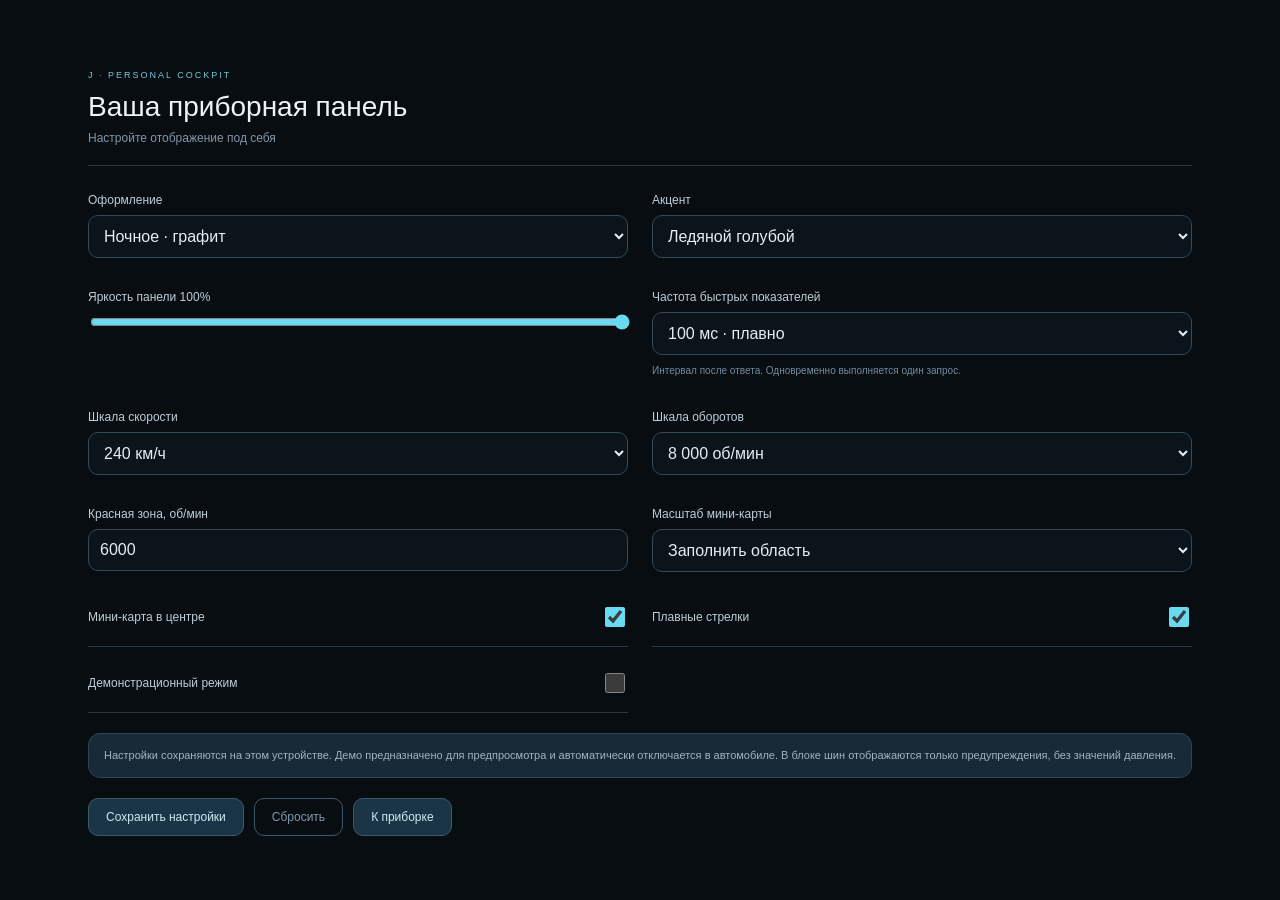
==== settings.html @ 28cd341b "1" ====
<!doctype html><html lang="ru"><head><meta charset="utf-8"><meta name="viewport" content="width=device-width,initial-scale=1"><title>Настройки · J Instrument</title><link rel="stylesheet" href="style.css"></head><body class="settings-page"><div id="settingsRoot"></div><script src="settings.js"></script></body></html>
---- style.css ----
:root{color-scheme:dark;--bg:#080d12;--panel:#10171f;--text:#edf4f9;--muted:#748493;--accent:#69daef;--accent-rgb:105,218,239;--line:#26313b;--brightness:1}*{box-sizing:border-box}html,body{margin:0;min-height:100%;background:var(--bg);font-family:"Segoe UI",Arial,sans-serif;color:var(--text)}body{overflow-x:hidden}button,input,select{font:inherit}button{cursor:pointer}button:focus-visible,input:focus-visible,select:focus-visible{outline:2px solid var(--accent);outline-offset:4px}[hidden]{display:none!important}.dashboard{max-width:2200px;min-height:100vh;margin:auto;padding:28px 42px 15px;background:radial-gradient(ellipse at 50% 8%,#15232d77,transparent 55%);filter:brightness(var(--brightness));display:flex;flex-direction:column}.topbar{display:flex;align-items:center;justify-content:space-between;gap:20px;height:58px;border-bottom:1px solid var(--line);padding-bottom:18px}.brand{display:flex;align-items:center;gap:15px}.brand-mark{font-size:42px;font-weight:300;font-style:italic;line-height:1}.brand-mark>span{color:var(--accent)}.brand strong{display:block;font-size:14px;letter-spacing:4px;font-weight:600}.brand small{display:block;color:var(--muted);font-size:9px;letter-spacing:2px;margin-top:6px}.top-center{display:flex;align-items:center;gap:28px}.connection{font-size:9px;letter-spacing:1.8px;color:var(--muted);display:flex;align-items:center;gap:9px}.connection i,.map-topline i{height:5px;width:5px;background:var(--muted);border-radius:50%;display:inline-block}.connection.live i{background:var(--accent);box-shadow:0 0 12px var(--accent)}.connection.live{color:#b4c9d5}.connection.warning i{background:#e8b366}.turn{font-size:24px;color:#28343e}.turn.active{color:#65ef9c;text-shadow:0 0 20px #65ef9c55}.top-actions{display:flex;align-items:center;gap:22px}.top-actions time{font-size:20px;font-variant-numeric:tabular-nums;font-weight:300;letter-spacing:2px}.icon-button{border:1px solid var(--line);background:#18212b55;color:#a7b6c2;width:38px;height:38px;border-radius:12px;display:grid;place-items:center}.icon-button:hover{color:var(--accent);border-color:var(--accent)}.icon-button svg{height:19px;width:19px;fill:none;stroke:currentColor;stroke-width:1.3}.instruments{display:grid;grid-template-columns:minmax(0,1fr) minmax(230px,.72fr) minmax(0,1fr);align-items:center;gap:12px;flex:1;padding:18px 0 8px}.well{min-width:0}.well-caption{font-size:9px;letter-spacing:2px;color:#96a5b1;padding:5px 0 3px;text-align:center}.well-caption>span{color:#465662;margin-right:8px}.gauge{position:relative;width:100%;aspect-ratio:1;isolation:isolate}.gauge svg{display:block;width:100%;height:100%;overflow:visible}.dial-rim{fill:url(#rim);stroke:#35434f;stroke-width:1}.dial-face{fill:url(#face);stroke:#06090c;stroke-width:3}.dial-tick{stroke:#6f818f;stroke-width:1.2}.dial-tick.major{stroke:#c1d0da;stroke-width:2.4}.dial-tick.hot{stroke:#e37770}.dial-label{fill:#c3d0d9;font-size:20px;font-weight:300;text-anchor:middle;dominant-baseline:central;font-variant-numeric:tabular-nums}.dial-label.hot{fill:#e39089}.dial-track{fill:none;stroke:#253642;stroke-width:3}.dial-progress{fill:none;stroke:var(--accent);stroke-width:4;stroke-linecap:round;filter:drop-shadow(0 0 4px rgba(var(--accent-rgb),.45))}.dial-red{stroke:#d46c65;stroke-width:4;fill:none}.needle{will-change:transform}.needle line{stroke:var(--accent);stroke-width:2.5;stroke-linecap:round;filter:drop-shadow(0 0 4px rgba(var(--accent-rgb),.45))}.needle circle{fill:#1b2a35;stroke:#6b879b;stroke-width:1}.digital{position:absolute;top:58%;left:0;right:0;text-align:center;pointer-events:none}.digital strong{display:block;font-size:clamp(35px,4.9vw,100px);font-weight:300;line-height:1.1;letter-spacing:-3px;font-variant-numeric:tabular-nums}.digital span{display:block;font-size:11px;color:#7f94a5;letter-spacing:2px;margin-top:4px}.gauge-bottom{position:absolute;bottom:13%;width:100%;text-align:center;font-size:8px;color:#546a7a;letter-spacing:2.5px}.gauge-bottom i{display:block;width:30px;height:2px;background:var(--accent);margin:12px auto 0;opacity:.55}.center-column{align-self:center;min-width:0;padding:20px 7px 0}.map-topline{display:flex;align-items:center;justify-content:space-between;margin:0 3px 12px;font-size:8px;letter-spacing:1.8px;color:#8297a7}.map-topline i{background:var(--accent);margin-right:6px;width:4px;height:4px}.map-topline>span:last-child{color:#415766}.map-card{position:relative;aspect-ratio:1.19;background:linear-gradient(145deg,#13212a,#0c141b);border:1px solid #2c414e;border-radius:24px;overflow:hidden;box-shadow:0 18px 60px #0005,inset 0 0 35px #0003}.map-placeholder{position:absolute;inset:0;display:flex;align-items:center;justify-content:center;flex-direction:column;padding:20px;text-align:center}.map-placeholder>svg{width:38%;fill:none;stroke:#3d5b6c;stroke-width:1.2;margin-bottom:12px}.map-placeholder svg .route-line{stroke:var(--accent);stroke-width:2}.map-placeholder strong{font-size:13px;font-weight:400;color:#b6c7d3}.map-placeholder>span{font-size:10px;line-height:1.6;color:#657d8d;max-width:190px;margin-top:8px}.map-card>img,.demo-map{position:absolute;inset:0;width:100%;height:100%;object-fit:cover}.map-card.contain>img{object-fit:contain}.map-vignette{pointer-events:none;position:absolute;inset:0;box-shadow:inset 0 0 22px #04080c66}.map-live{position:absolute;right:12px;top:12px;font-size:8px;letter-spacing:1.5px;background:#101e26cc;border:1px solid #477083;padding:6px 9px;border-radius:7px;color:var(--accent)}.navigation{display:flex;align-items:center;gap:12px;padding:18px 4px 12px;min-height:75px}.nav-symbol{font-size:33px;color:var(--accent);font-weight:300;line-height:1}.navigation>div{min-width:0;flex:1}.navigation strong{display:block;font-size:17px;letter-spacing:.2px;font-weight:400;white-space:nowrap;text-overflow:ellipsis;overflow:hidden}.navigation>div>span{display:block;color:#71899a;font-size:10px;margin-top:6px;white-space:nowrap;text-overflow:ellipsis;overflow:hidden}.nav-limit{border:3px solid #d46c65;background:#dfebf2;border-radius:50%;height:35px;width:35px;display:grid;place-items:center;color:#14212b;font-weight:600;font-size:12px}.center-bottom{display:flex;align-items:center;justify-content:space-between;gap:6px;border-top:1px solid var(--line);padding:12px 3px;color:#5c7485;font-size:9px;letter-spacing:1px}.center-bottom #demoLabel{font-size:8px;color:#b8a775}.beam{font-size:22px;color:#293944;line-height:12px}.beam.active{color:#64acff;text-shadow:0 0 15px #64acff66}.telemetry{display:grid;grid-template-columns:1.25fr 1fr 1fr 1.25fr;border:1px solid var(--line);background:linear-gradient(110deg,#14212c55,#10182077);border-radius:18px;padding:17px 6px;margin:0 13px}.metric{display:flex;align-items:center;position:relative;padding:0 22px;gap:15px;min-width:0;border-right:1px solid var(--line)}.metric:last-child{border:0}.metric-icon{color:#607b8d;font-size:27px}.metric small{display:block;font-size:8px;color:#6e8697;letter-spacing:1.8px;white-space:nowrap}.metric strong{display:block;font-size:23px;line-height:1.2;font-weight:300;margin-top:6px;font-variant-numeric:tabular-nums}.metric em{font-size:10px;color:#7790a1;font-style:normal;margin-left:7px}.fuel-track{width:70px;height:3px;margin-left:auto;background:#2b3c49;border-radius:3px;overflow:hidden}.fuel-track i{display:block;height:100%;width:0;background:var(--accent);transition:width .5s}.reserve{font-size:8px;color:#e8b366;position:absolute;right:15px;bottom:-8px}.metric strong.tpms-value{font-size:14px;line-height:1.7}.wheel-dots{display:grid;grid-template-columns:4px 4px;gap:8px 16px;margin-left:auto}.wheel-dots i{height:8px;width:4px;background:#334956;border-radius:2px}.wheel-dots i.ok{background:var(--accent)}.wheel-dots i.warn{background:#f5b869}.bottomline{display:flex;justify-content:space-between;padding:15px 16px 0;font-size:7px;letter-spacing:1.6px;color:#405665}.bottomline span:last-child{letter-spacing:.6px}.warn-text{color:#efbc73!important}.map-disabled .map-placeholder>svg{opacity:.4}.map-disabled .map-card{opacity:.65}
/* Settings remain outside the dashboard brightness filter. */
dialog{border:1px solid #344958;border-radius:24px;background:#101922;color:#e5eff6;width:min(740px,94vw);max-height:90vh;padding:0;box-shadow:0 30px 120px #000a}dialog::backdrop{background:#03080dbb;backdrop-filter:blur(12px)}.settings-shell{padding:28px}.settings-head{display:flex;justify-content:space-between;align-items:flex-start;border-bottom:1px solid #2b3c49;padding-bottom:20px;margin-bottom:18px}.eyebrow{font-size:9px;letter-spacing:2px;color:#73c9db}.settings-head h1,.settings-head h2{font-size:28px;font-weight:300;margin:9px 0 0}.settings-head p{font-size:12px;color:#8196a6;margin:8px 0 0}.close-settings{border:1px solid #344958;border-radius:10px;background:transparent;color:#b6c9d5;font-size:25px;width:38px;height:38px}.settings-grid{display:grid;grid-template-columns:1fr 1fr;gap:14px 24px}.setting{display:flex;flex-direction:column;gap:8px;padding:9px 0}.setting>span{font-size:12px;color:#bccdd8}.setting small{font-size:10px;color:#728c9e;line-height:1.5}.setting select,.setting input[type=number]{width:100%;border:1px solid #354956;background:#0b131b;color:#e4eef6;border-radius:10px;padding:11px}.setting input[type=range]{width:100%;accent-color:var(--accent)}.setting.toggle{flex-direction:row;align-items:center;justify-content:space-between;border-bottom:1px solid #263a48;padding-bottom:16px}.setting.toggle input{width:20px;height:20px;accent-color:var(--accent)}.settings-notice{background:#172a36;border:1px solid #2a4658;padding:13px 15px;font-size:11px;line-height:1.6;border-radius:12px;color:#9bb5c6;margin-top:20px}.settings-footer{display:flex;align-items:center;gap:10px;margin-top:20px}.settings-footer button,.settings-footer a{border:1px solid #3c596b;border-radius:10px;background:#1a3545;color:#cdebf3;padding:11px 17px;text-decoration:none;font-size:12px}.settings-footer button.secondary{background:transparent;color:#7f9aaa}.save-status{font-size:11px;color:#75c9b2;margin-left:auto}.settings-page{display:grid;min-height:100vh;place-items:center;padding:25px}.settings-page>.settings-shell{width:min(740px,100%);border:1px solid #2d4353;border-radius:24px;background:#101922}
body.light{--bg:#e2e8ed;--text:#1a2e3d;--panel:#d8e1e8;--muted:#607786;--line:#b7c6d1}.light .dashboard{background:radial-gradient(ellipse at 50% 0%,#fff,transparent 65%)}.light .dial-face{fill:#e9eff3;stroke:#becbd4}.light .dial-rim{fill:#bccad4;stroke:#a9b9c5}.light .dial-label{fill:#324d60}.light .dial-track{stroke:#adbfcc}.light .dial-tick{stroke:#889eae}.light .dial-tick.major{stroke:#3b586c}.light .dial-label.hot{fill:#b6544f}.light .telemetry{background:#f1f5f777}.light .metric small,.light .well-caption{color:#526d80}.light .connection.live{color:#415c6f}.light .brand small{color:#5f7b8e}
@media(min-width:1700px){.dashboard{padding:30px 60px 18px}.instruments{gap:24px}.center-column{padding:15px 15px 0}.map-card{max-height:400px}.digital strong{font-size:100px}.well-caption{font-size:11px}.map-topline{font-size:10px}.navigation strong{font-size:22px}.navigation>div>span{font-size:12px}.metric strong{font-size:28px}.metric small{font-size:10px}.metric{padding:0 35px}.telemetry{padding:20px 8px}.topbar{height:64px}.topbar .connection{font-size:11px}}
@media(max-height:650px) and (min-width:900px){.dashboard{padding:15px 30px 10px}.topbar{height:45px;padding-bottom:10px}.instruments{padding:5px 0;max-height:calc(100vh - 150px)}.gauge{max-height:calc(100vh - 180px);width:auto;margin:auto}.well-caption{font-size:8px}.center-column{padding-top:4px}.map-card{max-height:calc(100vh - 270px);aspect-ratio:1.6}.navigation{padding:10px 4px;min-height:55px}.center-bottom{padding:9px 3px}.telemetry{padding:10px 4px}.metric strong{font-size:20px;margin-top:3px}.bottomline{padding-top:9px}}
@media(max-width:800px){.dashboard{padding:18px 14px}.topbar{gap:8px}.brand strong{font-size:10px;letter-spacing:2px}.brand small{display:none}.brand-mark{font-size:32px}.top-center{gap:8px}.connection{font-size:7px;letter-spacing:.4px}.top-actions{gap:8px}.top-actions time{font-size:15px}.instruments{grid-template-columns:1fr 1fr;gap:5px;padding:20px 0}.center-column{grid-column:1/-1;grid-row:2;width:100%;max-width:500px;margin:auto;padding:0 10px}.map-card{aspect-ratio:2.1}.digital strong{font-size:clamp(34px,10vw,75px)}.digital span{font-size:9px}.well-caption{font-size:7px;letter-spacing:1px}.gauge-bottom{font-size:6px;letter-spacing:1px}.telemetry{grid-template-columns:1fr 1fr;gap:18px 0;margin:0;padding:15px 0}.metric{padding:0 14px;gap:10px}.metric:nth-child(2){border:0}.metric small{font-size:7px}.metric strong{font-size:20px}.fuel-track{width:35px}.bottomline{font-size:6px;padding:13px 0 0;gap:12px}.settings-grid{grid-template-columns:1fr}.settings-shell{padding:20px}.settings-footer{flex-wrap:wrap}.save-status{width:100%;margin:4px 0}.turn{font-size:18px}}
@media(prefers-reduced-motion:reduce){.needle{will-change:auto}.fuel-track i{transition:none}}

/* Fit the whole cockpit into an automotive landscape viewport. */
@media(min-width:801px){.dashboard{height:100vh;min-height:0;display:grid;grid-template-rows:auto minmax(0,1fr) auto auto}.instruments{min-height:0;max-height:none;align-items:stretch;padding:16px 0 12px}.well{display:grid;grid-template-rows:20px minmax(0,1fr);justify-items:center;min-height:0}.well-caption{align-self:center}.gauge{height:100%;width:auto;max-width:100%;max-height:100%;margin:0;aspect-ratio:1}.center-column{height:100%;min-height:0;align-self:stretch;display:grid;grid-template-rows:24px minmax(40px,1fr) 70px 34px;padding:22px 14px 8px}.map-card{width:100%;height:100%;max-height:none;min-height:0;aspect-ratio:auto}.map-topline{margin:0 3px 10px}.navigation{min-height:0;padding:12px 4px}.center-bottom{padding:10px 3px}.digital strong{font-size:clamp(35px,6.7vh,80px)}.digital{top:58%}.gauge-bottom{bottom:12%}}
@media(max-width:800px){.digital strong{font-size:clamp(28px,8vw,64px);letter-spacing:-1px}.gauge-bottom{bottom:10%;font-size:5px;letter-spacing:.8px}.gauge-bottom i{margin-top:6px}.wheel-dots{gap:6px 9px}.metric{gap:8px}.tpms-metric{padding-right:10px}.metric strong.tpms-value{font-size:11px;white-space:nowrap}}
dialog .settings-shell{display:flex;flex-direction:column;max-height:88vh}dialog .settings-head{flex:none}dialog .settings-grid{overflow-y:auto;min-height:80px;padding:0 8px 0 0}dialog .settings-notice{flex:none;margin-top:14px}dialog .settings-footer{flex:none;margin-top:14px}dialog .setting{padding:5px 0}.settings-page .settings-shell{max-height:none}

@media(min-width:801px){.digital strong{font-size:clamp(40px,8.3vh,85px)}}
@media(max-width:800px){.gauge-bottom span{display:none}.gauge-bottom{bottom:7%}.gauge-bottom i{width:20px}.digital span{font-size:8px;letter-spacing:1px}}
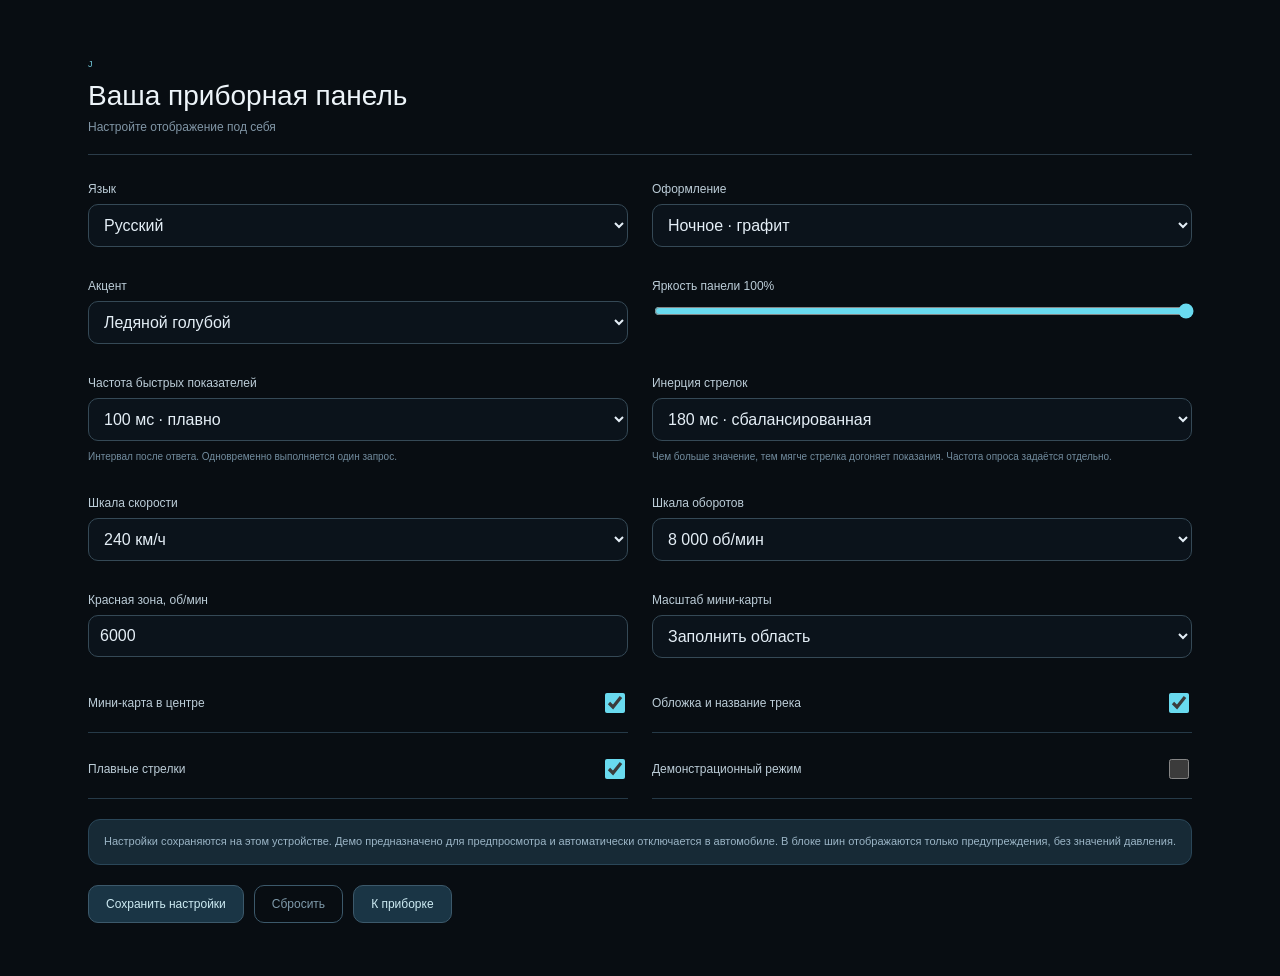
==== commit 91d3f3b7: "1" ====
--- a/settings.html
+++ b/settings.html
@@ -1 +1 @@
-<!doctype html><html lang="ru"><head><meta charset="utf-8"><meta name="viewport" content="width=device-width,initial-scale=1"><title>Настройки · J Instrument</title><link rel="stylesheet" href="style.css"></head><body class="settings-page"><div id="settingsRoot"></div><script src="settings.js"></script></body></html>+<!doctype html><html lang="ru"><head><meta charset="utf-8"><meta name="viewport" content="width=device-width,initial-scale=1"><title>Настройки · J Instrument</title><link rel="stylesheet" href="style.css"></head><body class="settings-page"><div id="settingsRoot"></div><script src="i18n.js"></script><script src="settings.js"></script></body></html>
--- a/style.css
+++ b/style.css
@@ -14,3 +14,112 @@
 
 @media(min-width:801px){.digital strong{font-size:clamp(40px,8.3vh,85px)}}
 @media(max-width:800px){.gauge-bottom span{display:none}.gauge-bottom{bottom:7%}.gauge-bottom i{width:20px}.digital span{font-size:8px;letter-spacing:1px}}
+
+/* Music is a read-only display; no controls on the instrument screen. */
+.music-card{min-width:0;display:flex;align-items:center;gap:13px;height:64px;padding:8px 12px 8px 8px;margin:0 0 12px;background:linear-gradient(110deg,#192a3655,#13212b66);border:1px solid #2a3c49;border-radius:14px;overflow:hidden}
+.music-art{height:46px;width:46px;flex:none;position:relative;overflow:hidden;border-radius:8px;background:linear-gradient(140deg,#243f50,#111f2a);display:grid;place-items:center;border:1px solid #39536566}.music-art-placeholder{font-size:25px;color:#6d9bb3}.music-art img{position:absolute;inset:0;width:100%;height:100%;object-fit:cover}.music-info{flex:1;min-width:0}.music-caption{display:block;font-size:7px;letter-spacing:1.4px;color:#61899f;margin-bottom:4px}.music-info strong{display:block;overflow:hidden;text-overflow:ellipsis;white-space:nowrap;font-size:15px;font-weight:400;color:var(--text);line-height:1.25}.music-artist{display:block;overflow:hidden;text-overflow:ellipsis;white-space:nowrap;font-size:10px;color:#7893a5;margin-top:3px}.music-bars{display:flex;align-items:center;gap:3px;height:20px;flex:none;margin-right:3px}.music-bars i{display:block;width:2px;background:#3e5665;border-radius:2px;height:5px}.music-bars i:nth-child(2){height:14px}.music-bars i:nth-child(3){height:10px}.music-bars i:nth-child(4){height:18px}.music-bars.playing i{background:var(--accent);opacity:.8}
+.light .music-card{background:#f1f5f788;border-color:#b7c6d1}.light .music-caption,.light .music-artist{color:#56788e}
+@media(min-width:801px){.center-column{grid-template-rows:24px minmax(40px,1fr) 70px 76px 34px}.music-hidden .center-column{grid-template-rows:24px minmax(40px,1fr) 70px 34px}}
+@media(max-height:550px) and (min-width:801px){.center-column{grid-template-rows:20px minmax(40px,1fr) 50px 62px 27px;padding-top:8px;padding-bottom:4px}.music-hidden .center-column{grid-template-rows:20px minmax(40px,1fr) 50px 27px}.music-card{height:56px;margin-bottom:6px;padding:6px}.music-art{width:42px;height:42px}.music-info strong{font-size:13px}.music-caption{font-size:6px}.music-artist{font-size:9px}.navigation strong{font-size:15px}.navigation>div>span{font-size:9px}.center-bottom{padding:7px 3px}}
+@media(max-width:800px){.music-card{height:64px;margin-bottom:12px}.music-info strong{font-size:14px}}
+/* Keep the wells prominent; music consumes only the map's vertical space. */
+@media(min-width:801px){
+  .dashboard{padding-top:16px;padding-bottom:10px}
+  .topbar{height:44px;padding-bottom:10px}
+  .instruments{padding-top:8px;padding-bottom:8px}
+  .well{grid-template-rows:18px minmax(0,1fr)}
+  .gauge{width:100%;height:100%;max-width:none;max-height:none;aspect-ratio:auto}
+  .gauge svg{height:100%;width:100%}
+  .telemetry{padding-top:10px;padding-bottom:10px}
+  .bottomline{padding-top:10px}
+  .center-column{align-self:center;height:calc(100% - 50px);padding-top:0;padding-bottom:0}
+  .digital{top:58%}
+}
+
+/* Readable secondary hierarchy for a display viewed from the driver's seat. */
+.metric-icon{display:grid;place-items:center;flex:none;width:30px;height:32px;color:#89a4b6}
+.metric-icon svg{display:block;width:28px;height:28px;fill:none;stroke:currentColor;stroke-width:1.5;stroke-linecap:round;stroke-linejoin:round}
+.beam svg{width:30px;height:24px;fill:none;stroke:currentColor;stroke-width:1.6;stroke-linecap:round;stroke-linejoin:round}
+@media(min-width:801px){
+  .brand small{font-size:10px;letter-spacing:1.5px;color:#8b9eac}
+  .connection,.topbar .connection{font-size:12px;letter-spacing:1.1px}
+  .well-caption{font-size:12px;letter-spacing:1.5px;color:#9dafbd}
+  .digital span{font-size:14px;letter-spacing:1px;color:#96aebf}
+  .gauge-bottom{font-size:10px;letter-spacing:1.6px;color:#748d9e}
+  .map-topline{font-size:12px;letter-spacing:1px;color:#98aebc}
+  .map-topline>span:last-child{color:#718b9d;font-size:10px}
+  .map-placeholder strong{font-size:16px}.map-placeholder>span{font-size:13px;max-width:240px;color:#90a6b5}
+  .map-live{font-size:10px}
+  .navigation strong{font-size:24px}.navigation>div>span{font-size:14px;color:#9aafbd;margin-top:5px}
+  .nav-symbol{font-size:36px}.nav-limit{width:40px;height:40px;font-size:16px}
+  .music-caption{font-size:9px;letter-spacing:1px;margin-bottom:3px;color:#8ca8b9}
+  .music-info strong{font-size:18px}.music-artist{font-size:13px;margin-top:3px;color:#9aafbd}
+  .music-card{height:72px;margin-bottom:10px}.music-art{width:52px;height:52px}
+  .music-bars{gap:4px}.music-bars i{width:3px}
+  .center-column{grid-template-rows:24px minmax(40px,1fr) 76px 82px 34px}
+  .music-hidden .center-column{grid-template-rows:24px minmax(40px,1fr) 76px 34px}
+  .center-bottom{font-size:12px;letter-spacing:.5px;color:#8da5b6}
+  .center-bottom #demoLabel{font-size:9px}
+  .metric small{font-size:12px;letter-spacing:1px;color:#8fa7b8}
+  .metric strong{font-size:30px;margin-top:4px}.metric em{font-size:14px;color:#9aafbf}
+  .metric strong.tpms-value{font-size:17px;line-height:1.4;white-space:nowrap}
+  .wheel-dots{grid-template-columns:6px 6px;gap:8px 17px}.wheel-dots i{width:6px;height:11px}
+  .reserve{font-size:11px}.bottomline{font-size:9px;letter-spacing:1px}
+}
+@media(min-width:801px) and (max-width:1250px){
+  .metric{padding-left:15px;padding-right:15px;gap:10px}.metric small{font-size:10px;letter-spacing:.6px}
+  .metric strong.tpms-value{font-size:13px}.metric-icon{width:25px}.metric-icon svg{width:25px;height:25px}
+  .navigation strong{font-size:20px}.navigation>div>span{font-size:12px}.music-info strong{font-size:16px}.music-artist{font-size:12px}
+  .connection,.topbar .connection{font-size:10px}.map-topline{font-size:10px}.fuel-track{width:40px}
+}
+@media(max-height:550px) and (min-width:801px){
+  .center-column{grid-template-rows:20px minmax(40px,1fr) 54px 62px 27px}.music-hidden .center-column{grid-template-rows:20px minmax(40px,1fr) 54px 27px}
+  .music-card{height:56px;margin-bottom:6px}.music-art{height:42px;width:42px}.music-caption{display:none}.music-info strong{font-size:16px}.music-artist{font-size:11px}
+  .navigation strong{font-size:19px}.navigation>div>span{font-size:11px}.center-bottom{font-size:10px}
+  .well-caption{font-size:10px}.gauge-bottom{font-size:8px}.digital span{font-size:11px}
+  .metric small{font-size:10px}.metric strong{font-size:24px}.metric strong.tpms-value{font-size:13px}.metric em{font-size:12px}
+}
+@media(max-width:800px){.metric-icon{width:24px;height:28px}.metric-icon svg{width:24px;height:24px}.music-artist{font-size:12px}.music-caption{font-size:8px}.music-info strong{font-size:16px}}
+.light .metric-icon{color:#54768c}.light .music-caption,.light .music-artist,.light .navigation>div>span,.light .center-bottom{color:#506f84}
+
+/* Header-free cockpit: keep useful indicators close to their instruments. */
+.well-caption{display:flex;align-items:center;justify-content:center;gap:18px}
+.well-caption>.turn{margin:0;font-size:30px;letter-spacing:0}
+.center-bottom time{font-size:24px;font-weight:400;color:var(--text);font-variant-numeric:tabular-nums;letter-spacing:1px}
+.bottomline .connection{font-size:12px;letter-spacing:.5px}
+@media(min-width:801px){
+ .dashboard{grid-template-rows:minmax(0,1fr) auto auto;padding-top:10px}
+ .well{grid-template-rows:34px minmax(0,1fr)}
+ .well-caption{font-size:16px;letter-spacing:1.2px;color:#b0c1cd}
+ .digital span{font-size:19px;color:#b0c4d2}
+ .gauge-bottom{font-size:14px;letter-spacing:1px;color:#97adbd}
+ .center-column{height:calc(100% - 36px);grid-template-rows:30px minmax(40px,1fr) 90px 96px 44px}
+ .music-hidden .center-column{grid-template-rows:30px minmax(40px,1fr) 90px 44px}
+ .map-topline{font-size:16px;letter-spacing:.5px}.map-topline>span:last-child{font-size:13px}
+ .navigation strong{font-size:28px}.navigation>div>span{font-size:18px;color:#aec0cc}
+ .nav-symbol{font-size:42px}.nav-limit{width:46px;height:46px;font-size:20px;flex:none}
+ .music-card{height:86px;gap:14px}.music-art{width:64px;height:64px}
+ .music-caption{font-size:12px;color:#a0b8c8}.music-info strong{font-size:23px}.music-artist{font-size:17px;color:#aec0cc}
+ .center-bottom{font-size:16px}.center-bottom #demoLabel{font-size:11px}
+ .metric small{font-size:16px;letter-spacing:.7px;color:#adc0cd}.metric strong{font-size:34px}.metric em{font-size:19px}
+ .metric strong.tpms-value{font-size:21px}.metric-icon{width:36px;height:40px}.metric-icon svg{width:34px;height:34px;stroke-width:1.7}
+ .bottomline{font-size:12px;letter-spacing:.4px}.reserve{font-size:14px}
+}
+@media(min-width:801px) and (max-width:1400px){
+ .metric{padding-left:14px;padding-right:14px;gap:10px}.metric small{font-size:13px;letter-spacing:.3px}.metric strong.tpms-value{font-size:17px}
+ .navigation strong{font-size:23px}.navigation>div>span{font-size:16px}.music-info strong{font-size:20px}.music-artist{font-size:16px}
+ .well-caption{font-size:14px}.metric-icon{width:30px}.metric-icon svg{width:30px;height:30px}.fuel-track{width:35px}
+}
+@media(max-height:550px) and (min-width:801px){
+ .dashboard{padding-top:4px}.center-column{height:100%;grid-template-rows:26px minmax(40px,1fr) 64px 72px 36px}
+ .music-hidden .center-column{grid-template-rows:26px minmax(40px,1fr) 64px 36px}
+ .music-card{height:66px;margin-bottom:6px}.music-art{width:50px;height:50px}.music-caption{display:none}
+ .music-info strong{font-size:19px}.music-artist{font-size:15px}.navigation strong{font-size:22px}.navigation>div>span{font-size:15px}
+ .center-bottom{font-size:14px}.center-bottom time{font-size:22px}.well{grid-template-rows:28px minmax(0,1fr)}
+ .well-caption{font-size:13px}.digital span{font-size:16px}.gauge-bottom{font-size:12px}
+ .metric small{font-size:12px}.metric strong{font-size:28px}.metric strong.tpms-value{font-size:16px}.metric em{font-size:16px}
+ .bottomline,.bottomline .connection{font-size:10px}
+}
+@media(max-width:800px){.well-caption{font-size:11px;gap:8px}.well-caption>.turn{font-size:24px}.center-bottom{font-size:13px}.bottomline .connection{font-size:9px}}
+
+@media(min-width:801px){.dashboard{grid-template-rows:minmax(0,1fr) auto}.well{grid-template-rows:30px minmax(0,1fr)}}
